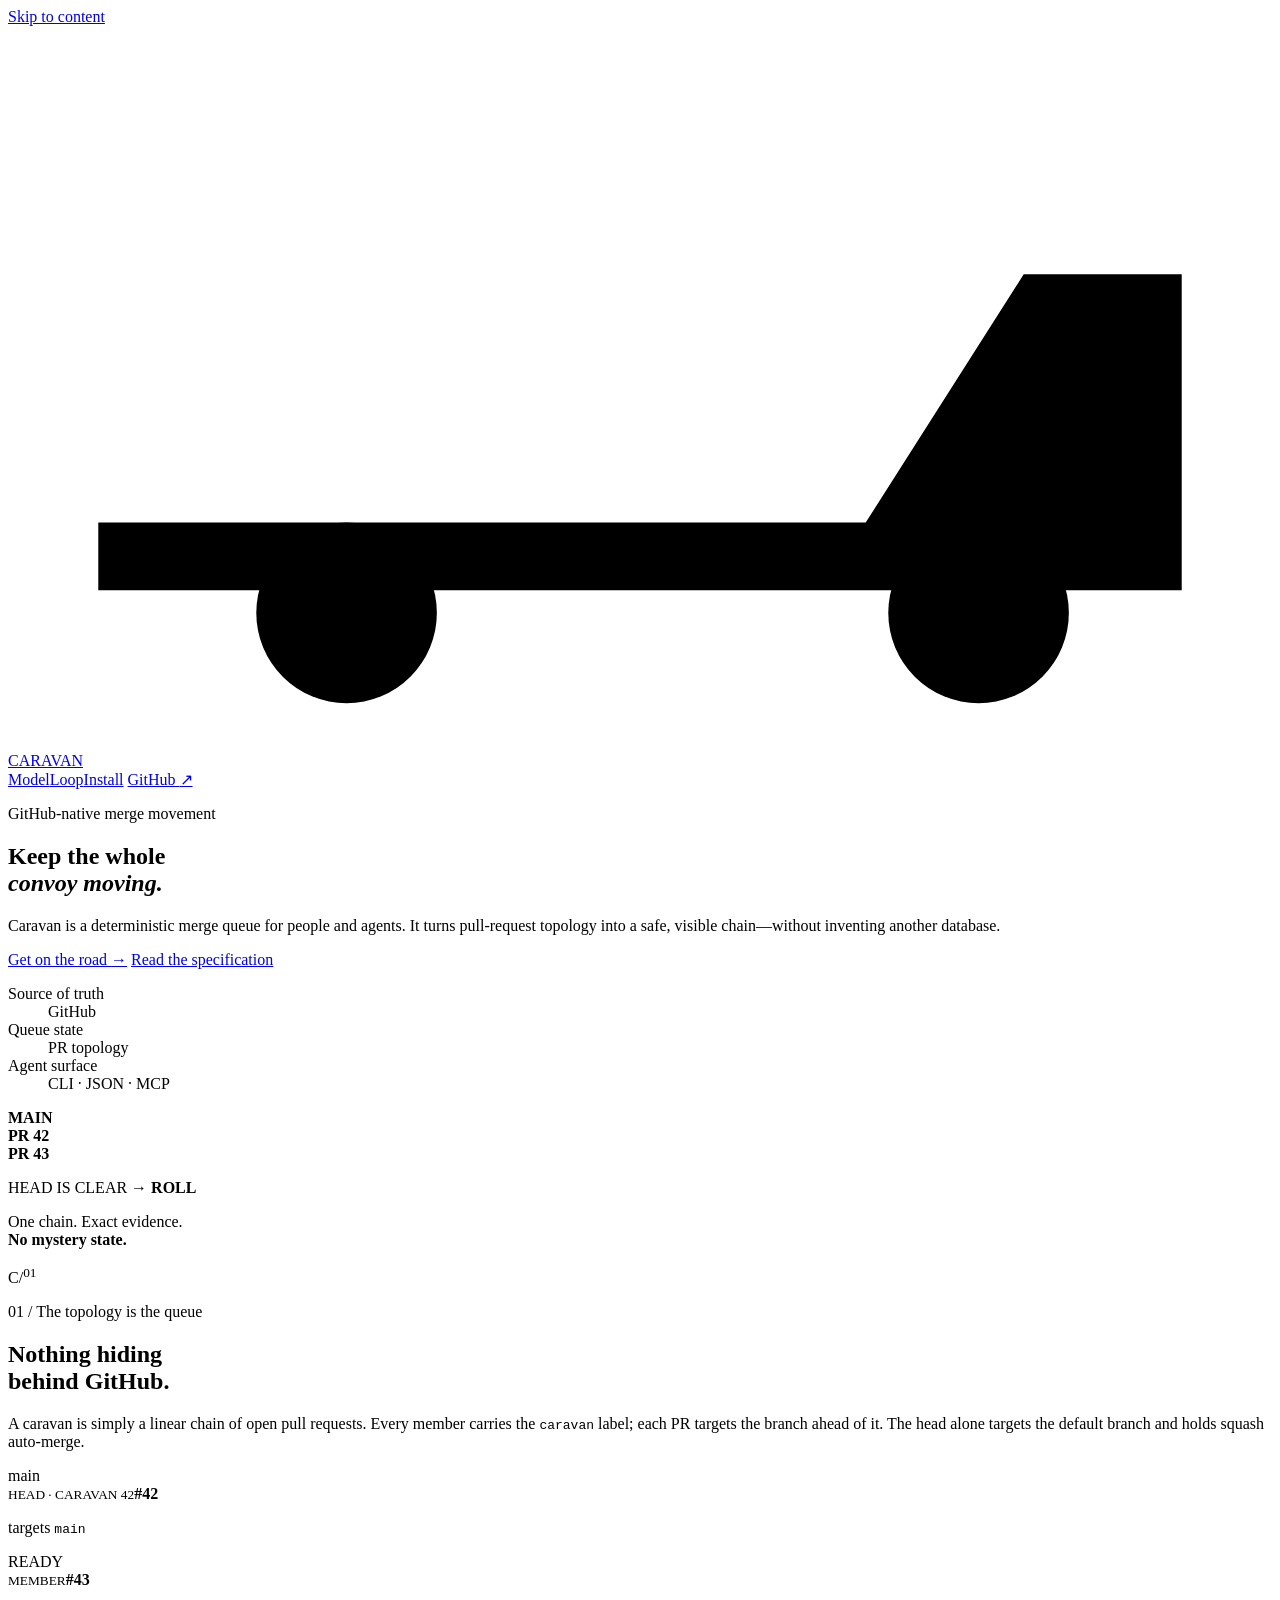
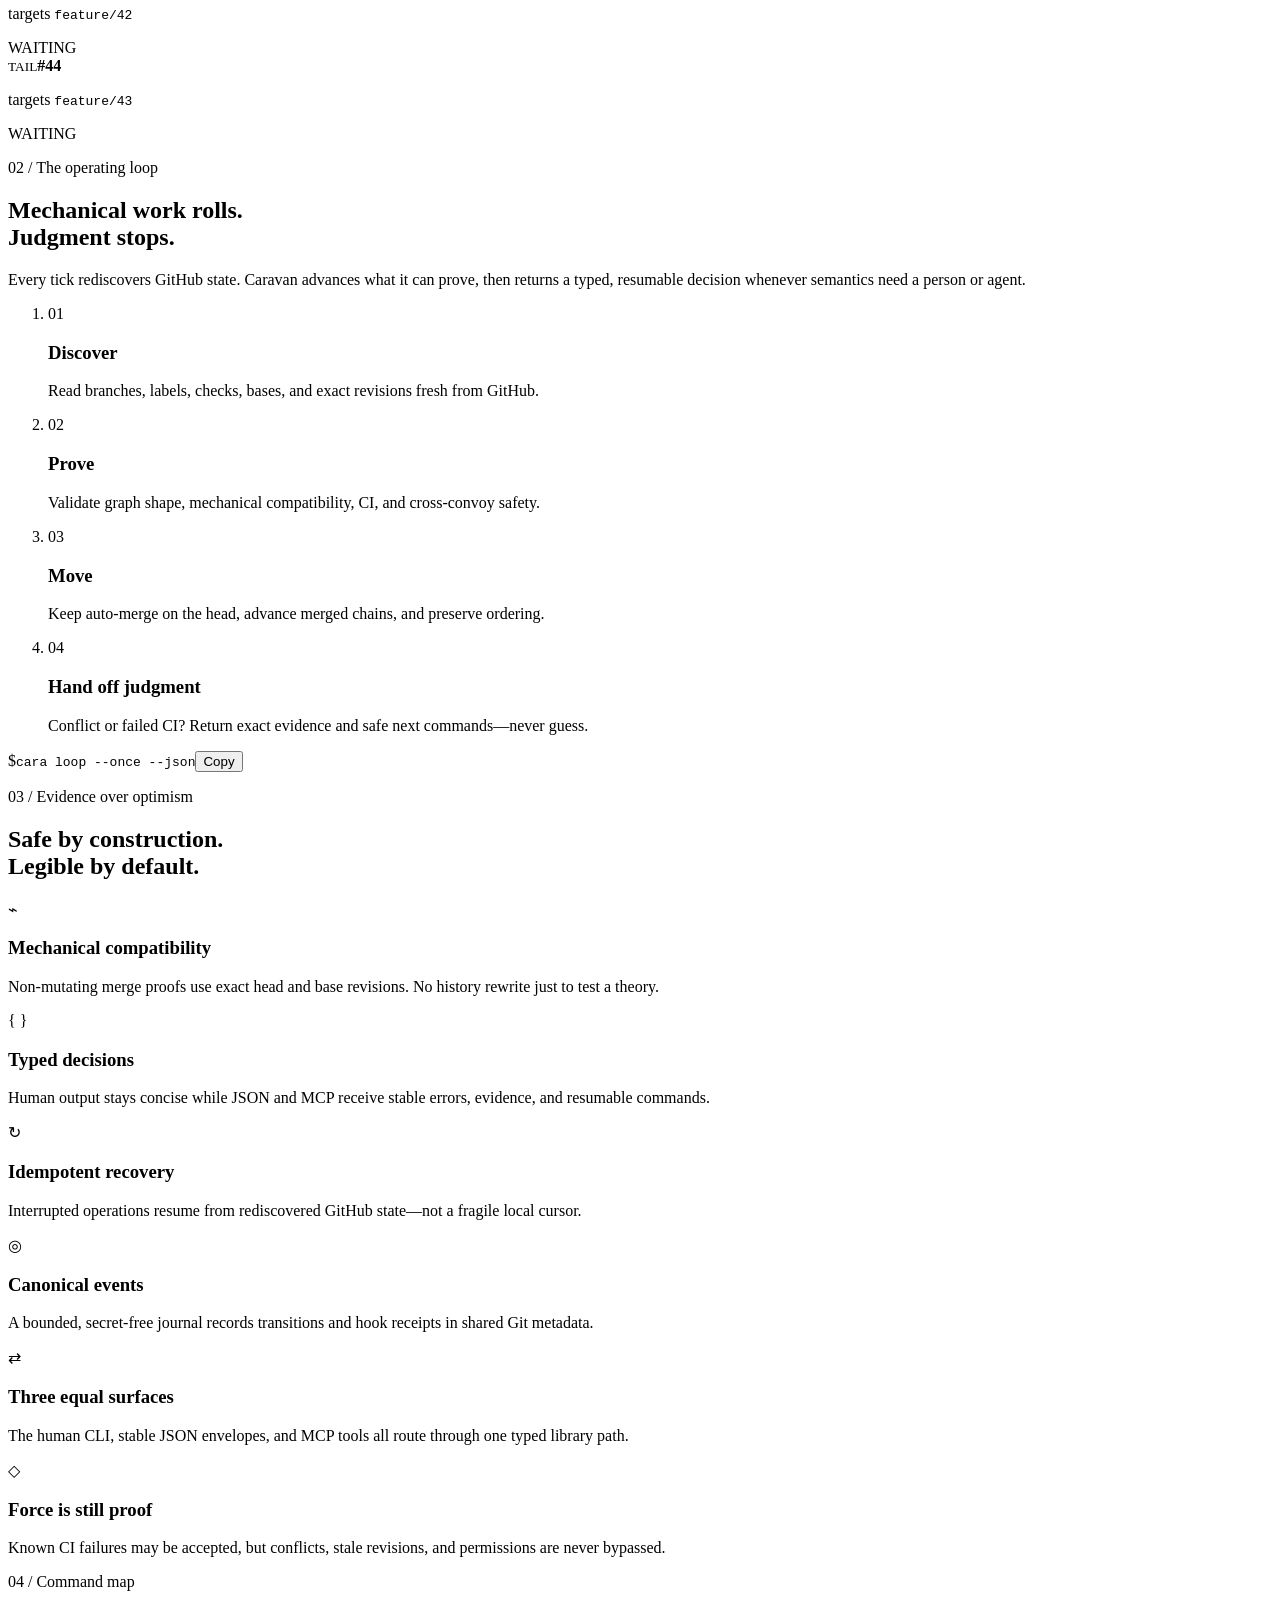
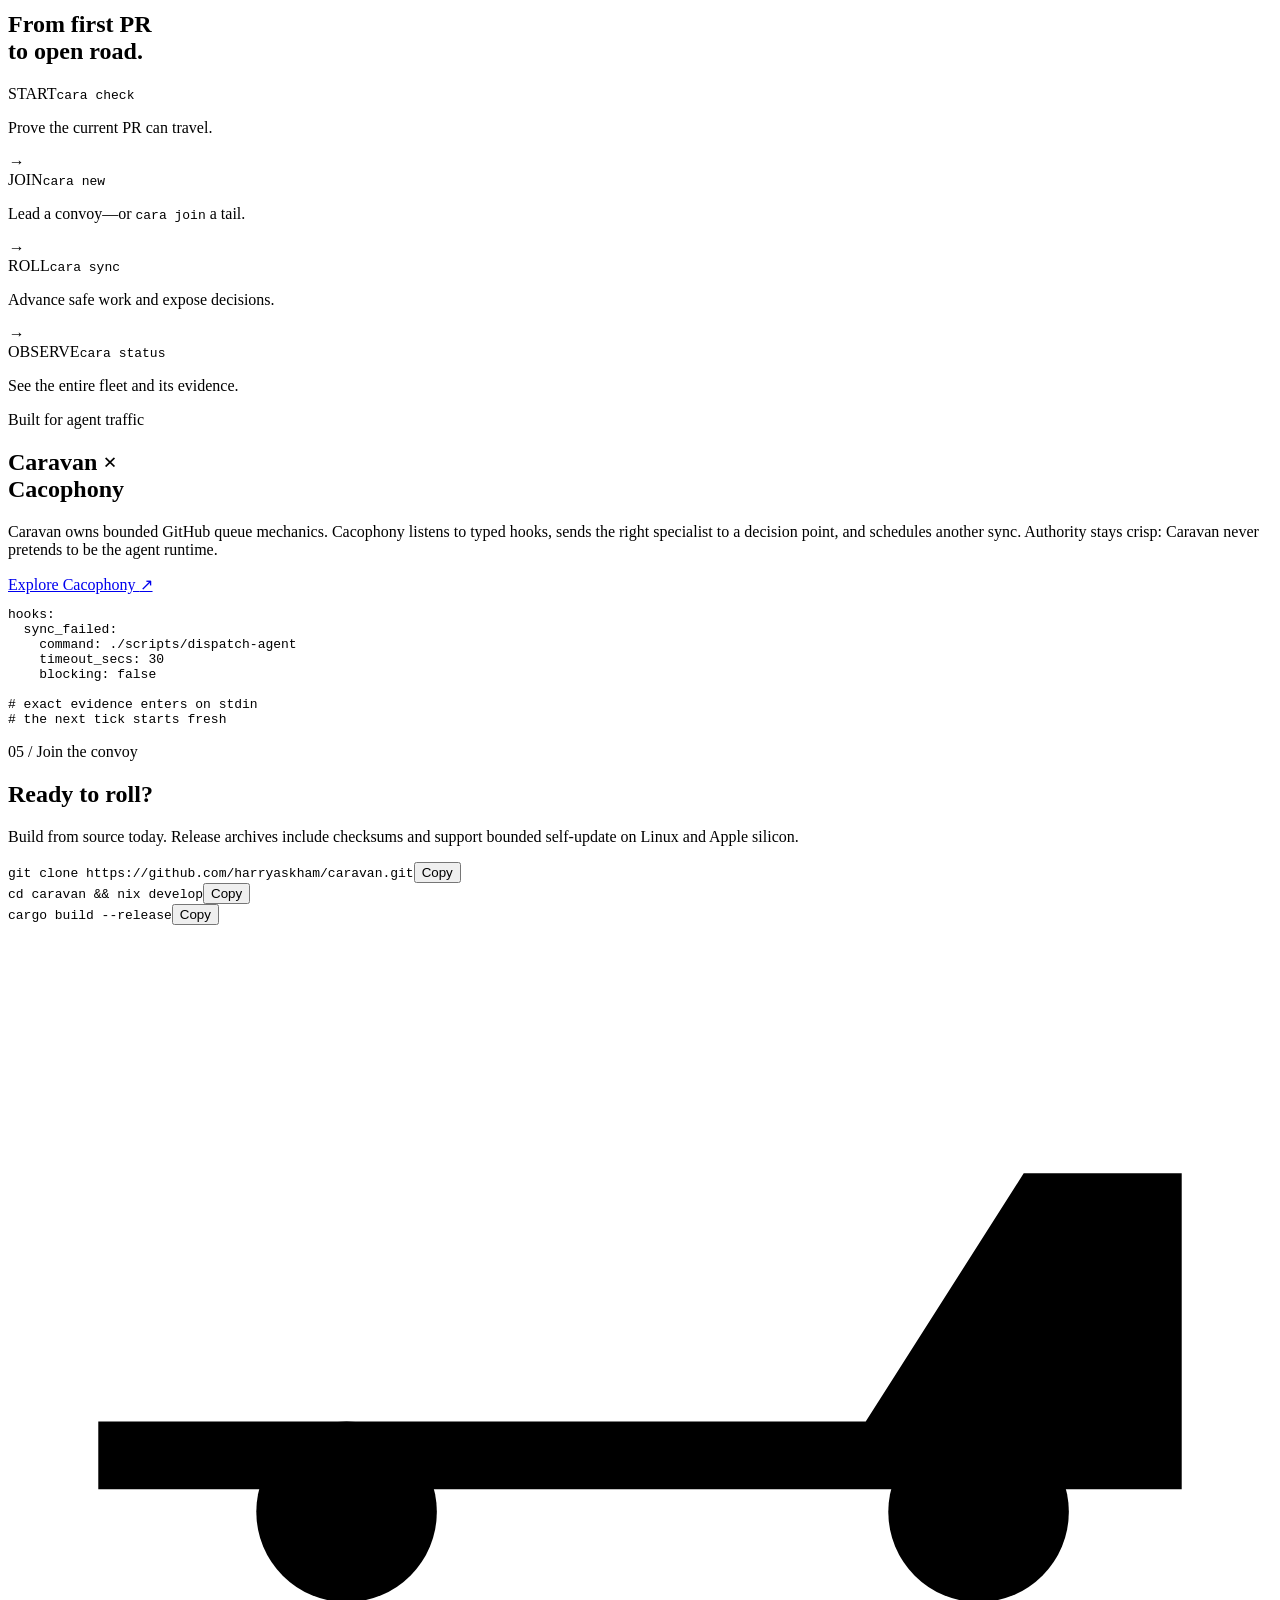
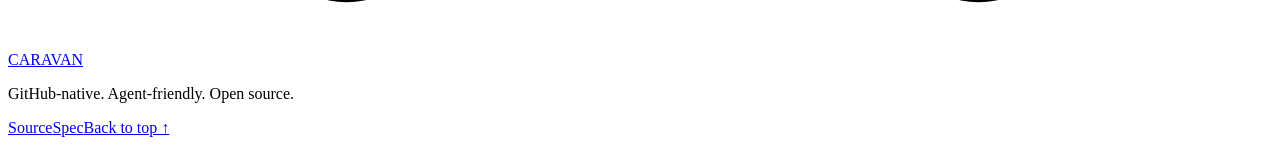
==== index.html @ 5937c5f5 "Publish caravan site from 9ef6fc0" ====
<!doctype html>
<html lang="en" data-theme="auto">
<head>
  <meta charset="utf-8">
  <meta name="viewport" content="width=device-width, initial-scale=1">
  <meta name="color-scheme" content="light dark">
  <meta name="theme-color" content="#f6f1e6" media="(prefers-color-scheme: light)">
  <meta name="theme-color" content="#111a19" media="(prefers-color-scheme: dark)">
  <title>Caravan — A merge queue that keeps agents moving</title>
  <meta name="description" content="Caravan is a deterministic, agent-friendly merge queue built directly on GitHub pull-request topology—no queue database required.">
  <link rel="canonical" href="https://a.skh.am/caravan/">
  <meta property="og:type" content="website">
  <meta property="og:title" content="Caravan — Keep the whole convoy moving">
  <meta property="og:description" content="A deterministic, agent-friendly merge queue built on GitHub topology.">
  <meta property="og:url" content="https://a.skh.am/caravan/">
  <meta property="og:image" content="https://a.skh.am/caravan/assets/og-caravan.png">
  <meta property="og:image:width" content="1200">
  <meta property="og:image:height" content="630">
  <meta property="og:image:alt" content="A bright orange lead vehicle pulling a convoy along a winding road">
  <meta name="twitter:card" content="summary_large_image">
  <meta name="twitter:image" content="https://a.skh.am/caravan/assets/og-caravan.png">
  <link rel="icon" href="/caravan/assets/favicon.svg" type="image/svg+xml">
  <link rel="stylesheet" href="/caravan/assets/styles.css">
  <script src="/caravan/assets/site.js" defer></script>
</head>
<body>
  <a class="skip-link" href="#main">Skip to content</a>
  <header class="site-header">
    <a class="brand" href="/caravan/" aria-label="Caravan home">
      <svg aria-hidden="true" viewBox="0 0 56 32"><path d="M4 22h34l7-11h7v14H4z"/><circle cx="15" cy="26" r="4"/><circle cx="43" cy="26" r="4"/></svg>
      <span>CARAVAN</span>
    </a>
    <nav aria-label="Primary navigation">
      <a href="#model">Model</a><a href="#loop">Loop</a><a href="#install">Install</a>
      <a class="nav-github" href="https://github.com/harryaskham/caravan">GitHub <span aria-hidden="true">↗</span></a>
    </nav>
  </header>

  <main id="main">
    <section class="hero" aria-labelledby="hero-title">
      <div class="hero-copy">
        <p class="eyebrow"><span></span> GitHub-native merge movement</p>
        <h1 id="hero-title">Keep the whole<br><em>convoy moving.</em></h1>
        <p class="lede">Caravan is a deterministic merge queue for people and agents. It turns pull-request topology into a safe, visible chain—without inventing another database.</p>
        <div class="hero-actions">
          <a class="button primary" href="#install">Get on the road <span aria-hidden="true">→</span></a>
          <a class="button secondary" href="https://github.com/harryaskham/caravan/blob/main/SPEC.md">Read the specification</a>
        </div>
        <dl class="hero-facts">
          <div><dt>Source of truth</dt><dd>GitHub</dd></div>
          <div><dt>Queue state</dt><dd>PR topology</dd></div>
          <div><dt>Agent surface</dt><dd>CLI · JSON · MCP</dd></div>
        </dl>
      </div>

      <div class="road-scene" aria-label="An illustrated convoy of pull requests rolling toward main">
        <div class="sun" aria-hidden="true"></div>
        <div class="cloud cloud-one" aria-hidden="true"></div><div class="cloud cloud-two" aria-hidden="true"></div>
        <div class="ridge ridge-back" aria-hidden="true"></div><div class="ridge ridge-front" aria-hidden="true"></div>
        <div class="road" aria-hidden="true"><i></i><i></i><i></i><i></i></div>
        <div class="convoy" aria-hidden="true">
          <div class="vehicle lead"><b>MAIN</b><span class="cab"></span><span class="wheel w1"></span><span class="wheel w2"></span></div>
          <span class="hitch"></span>
          <div class="vehicle trailer t1"><b>PR 42</b><span class="wheel w1"></span><span class="wheel w2"></span></div>
          <span class="hitch"></span>
          <div class="vehicle trailer t2"><b>PR 43</b><span class="wheel w1"></span><span class="wheel w2"></span></div>
        </div>
        <p class="scene-label"><span></span> HEAD IS CLEAR <b>→ ROLL</b></p>
      </div>
    </section>

    <section class="manifesto" aria-label="Caravan principle">
      <p>One chain. Exact evidence.<br><strong>No mystery state.</strong></p>
      <div class="manifesto-mark" aria-hidden="true">C/<sup>01</sup></div>
    </section>

    <section class="section model" id="model" aria-labelledby="model-title">
      <div class="section-heading">
        <p class="kicker">01 / The topology is the queue</p>
        <h2 id="model-title">Nothing hiding<br>behind GitHub.</h2>
        <p>A caravan is simply a linear chain of open pull requests. Every member carries the <code>caravan</code> label; each PR targets the branch ahead of it. The head alone targets the default branch and holds squash auto-merge.</p>
      </div>
      <div class="topology" role="img" aria-label="Pull request 42 at the head, followed by pull requests 43 and 44 at the tail">
        <div class="branch main-branch"><span>main</span><b></b></div>
        <div class="topology-line"></div>
        <article class="pr-card head-card"><small>HEAD · CARAVAN 42</small><strong>#42</strong><p>targets <code>main</code></p><span class="status ready">READY</span></article>
        <article class="pr-card"><small>MEMBER</small><strong>#43</strong><p>targets <code>feature/42</code></p><span class="status">WAITING</span></article>
        <article class="pr-card"><small>TAIL</small><strong>#44</strong><p>targets <code>feature/43</code></p><span class="status">WAITING</span></article>
      </div>
    </section>

    <section class="section loop-section" id="loop" aria-labelledby="loop-title">
      <div class="section-heading light">
        <p class="kicker">02 / The operating loop</p>
        <h2 id="loop-title">Mechanical work rolls.<br>Judgment stops.</h2>
        <p>Every tick rediscovers GitHub state. Caravan advances what it can prove, then returns a typed, resumable decision whenever semantics need a person or agent.</p>
      </div>
      <ol class="loop-grid">
        <li><span>01</span><div><h3>Discover</h3><p>Read branches, labels, checks, bases, and exact revisions fresh from GitHub.</p></div></li>
        <li><span>02</span><div><h3>Prove</h3><p>Validate graph shape, mechanical compatibility, CI, and cross-convoy safety.</p></div></li>
        <li><span>03</span><div><h3>Move</h3><p>Keep auto-merge on the head, advance merged chains, and preserve ordering.</p></div></li>
        <li class="decision"><span>04</span><div><h3>Hand off judgment</h3><p>Conflict or failed CI? Return exact evidence and safe next commands—never guess.</p></div></li>
      </ol>
      <div class="command-strip"><span>$</span><code>cara loop --once --json</code><button type="button" data-copy="cara loop --once --json">Copy</button></div>
    </section>

    <section class="section evidence" aria-labelledby="evidence-title">
      <div class="section-heading">
        <p class="kicker">03 / Evidence over optimism</p>
        <h2 id="evidence-title">Safe by construction.<br>Legible by default.</h2>
      </div>
      <div class="feature-grid">
        <article><div class="feature-icon">⌁</div><h3>Mechanical compatibility</h3><p>Non-mutating merge proofs use exact head and base revisions. No history rewrite just to test a theory.</p></article>
        <article><div class="feature-icon">{ }</div><h3>Typed decisions</h3><p>Human output stays concise while JSON and MCP receive stable errors, evidence, and resumable commands.</p></article>
        <article><div class="feature-icon">↻</div><h3>Idempotent recovery</h3><p>Interrupted operations resume from rediscovered GitHub state—not a fragile local cursor.</p></article>
        <article><div class="feature-icon">◎</div><h3>Canonical events</h3><p>A bounded, secret-free journal records transitions and hook receipts in shared Git metadata.</p></article>
        <article><div class="feature-icon">⇄</div><h3>Three equal surfaces</h3><p>The human CLI, stable JSON envelopes, and MCP tools all route through one typed library path.</p></article>
        <article><div class="feature-icon">◇</div><h3>Force is still proof</h3><p>Known CI failures may be accepted, but conflicts, stale revisions, and permissions are never bypassed.</p></article>
      </div>
    </section>

    <section class="section commands" aria-labelledby="commands-title">
      <div class="section-heading compact"><p class="kicker">04 / Command map</p><h2 id="commands-title">From first PR<br>to open road.</h2></div>
      <div class="route-map">
        <div><span>START</span><code>cara check</code><p>Prove the current PR can travel.</p></div>
        <i aria-hidden="true">→</i>
        <div><span>JOIN</span><code>cara new</code><p>Lead a convoy—or <code>cara join</code> a tail.</p></div>
        <i aria-hidden="true">→</i>
        <div><span>ROLL</span><code>cara sync</code><p>Advance safe work and expose decisions.</p></div>
        <i aria-hidden="true">→</i>
        <div><span>OBSERVE</span><code>cara status</code><p>See the entire fleet and its evidence.</p></div>
      </div>
    </section>

    <section class="section integration" aria-labelledby="integration-title">
      <div class="integration-copy">
        <p class="kicker">Built for agent traffic</p>
        <h2 id="integration-title">Caravan ×<br>Cacophony</h2>
        <p>Caravan owns bounded GitHub queue mechanics. Cacophony listens to typed hooks, sends the right specialist to a decision point, and schedules another sync. Authority stays crisp: Caravan never pretends to be the agent runtime.</p>
        <a href="https://github.com/harryaskham/cacophony">Explore Cacophony <span aria-hidden="true">↗</span></a>
      </div>
      <pre aria-label="Example Caravan hook configuration"><code><span>hooks:</span>
  sync_failed:
    command: ./scripts/dispatch-agent
    timeout_secs: 30
    blocking: false

<span># exact evidence enters on stdin</span>
<span># the next tick starts fresh</span></code></pre>
    </section>

    <section class="install" id="install" aria-labelledby="install-title">
      <div>
        <p class="kicker">05 / Join the convoy</p>
        <h2 id="install-title">Ready to roll?</h2>
        <p>Build from source today. Release archives include checksums and support bounded self-update on Linux and Apple silicon.</p>
      </div>
      <div class="install-commands">
        <div><code>git clone https://github.com/harryaskham/caravan.git</code><button type="button" data-copy="git clone https://github.com/harryaskham/caravan.git">Copy</button></div>
        <div><code>cd caravan &amp;&amp; nix develop</code><button type="button" data-copy="cd caravan &amp;&amp; nix develop">Copy</button></div>
        <div><code>cargo build --release</code><button type="button" data-copy="cargo build --release">Copy</button></div>
      </div>
    </section>
  </main>

  <footer>
    <a class="brand footer-brand" href="/caravan/"><svg aria-hidden="true" viewBox="0 0 56 32"><path d="M4 22h34l7-11h7v14H4z"/><circle cx="15" cy="26" r="4"/><circle cx="43" cy="26" r="4"/></svg><span>CARAVAN</span></a>
    <p>GitHub-native. Agent-friendly. Open source.</p>
    <div><a href="https://github.com/harryaskham/caravan">Source</a><a href="https://github.com/harryaskham/caravan/blob/main/SPEC.md">Spec</a><a href="#main">Back to top ↑</a></div>
  </footer>
</body>
</html>
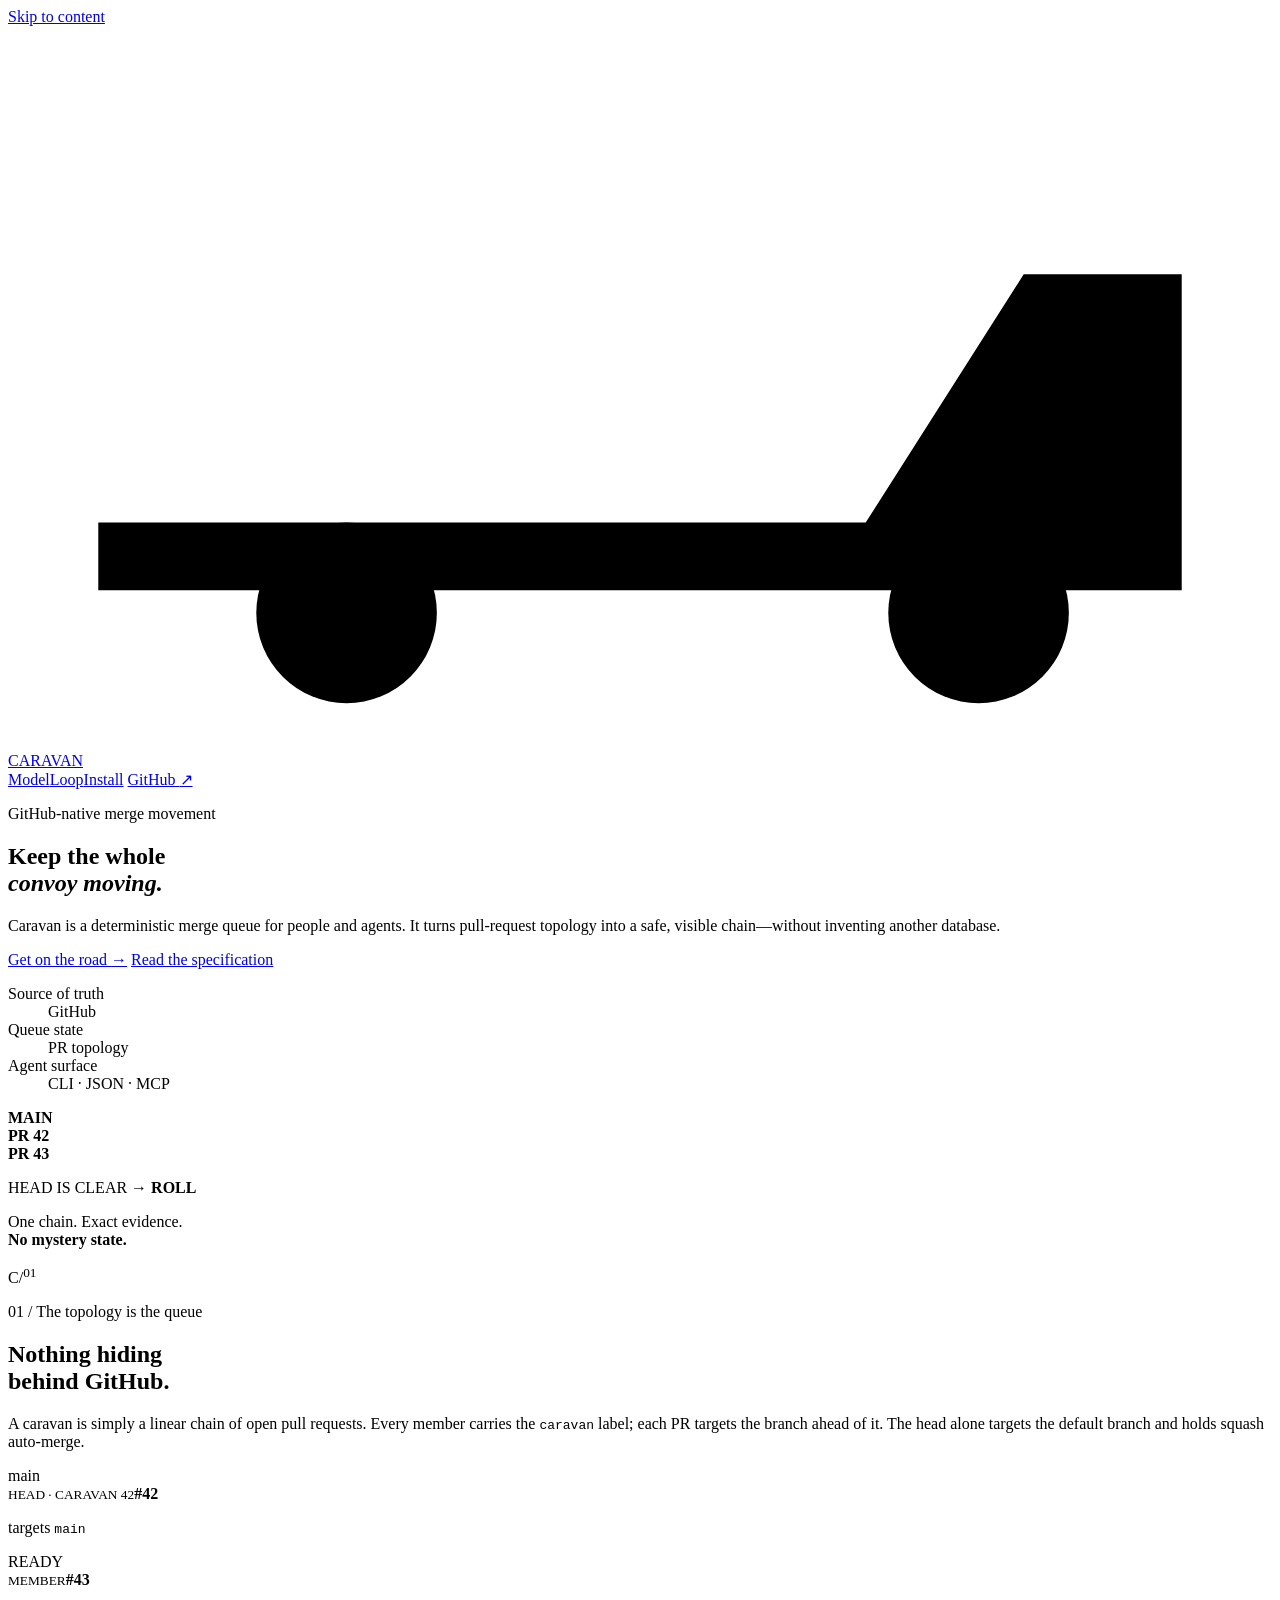
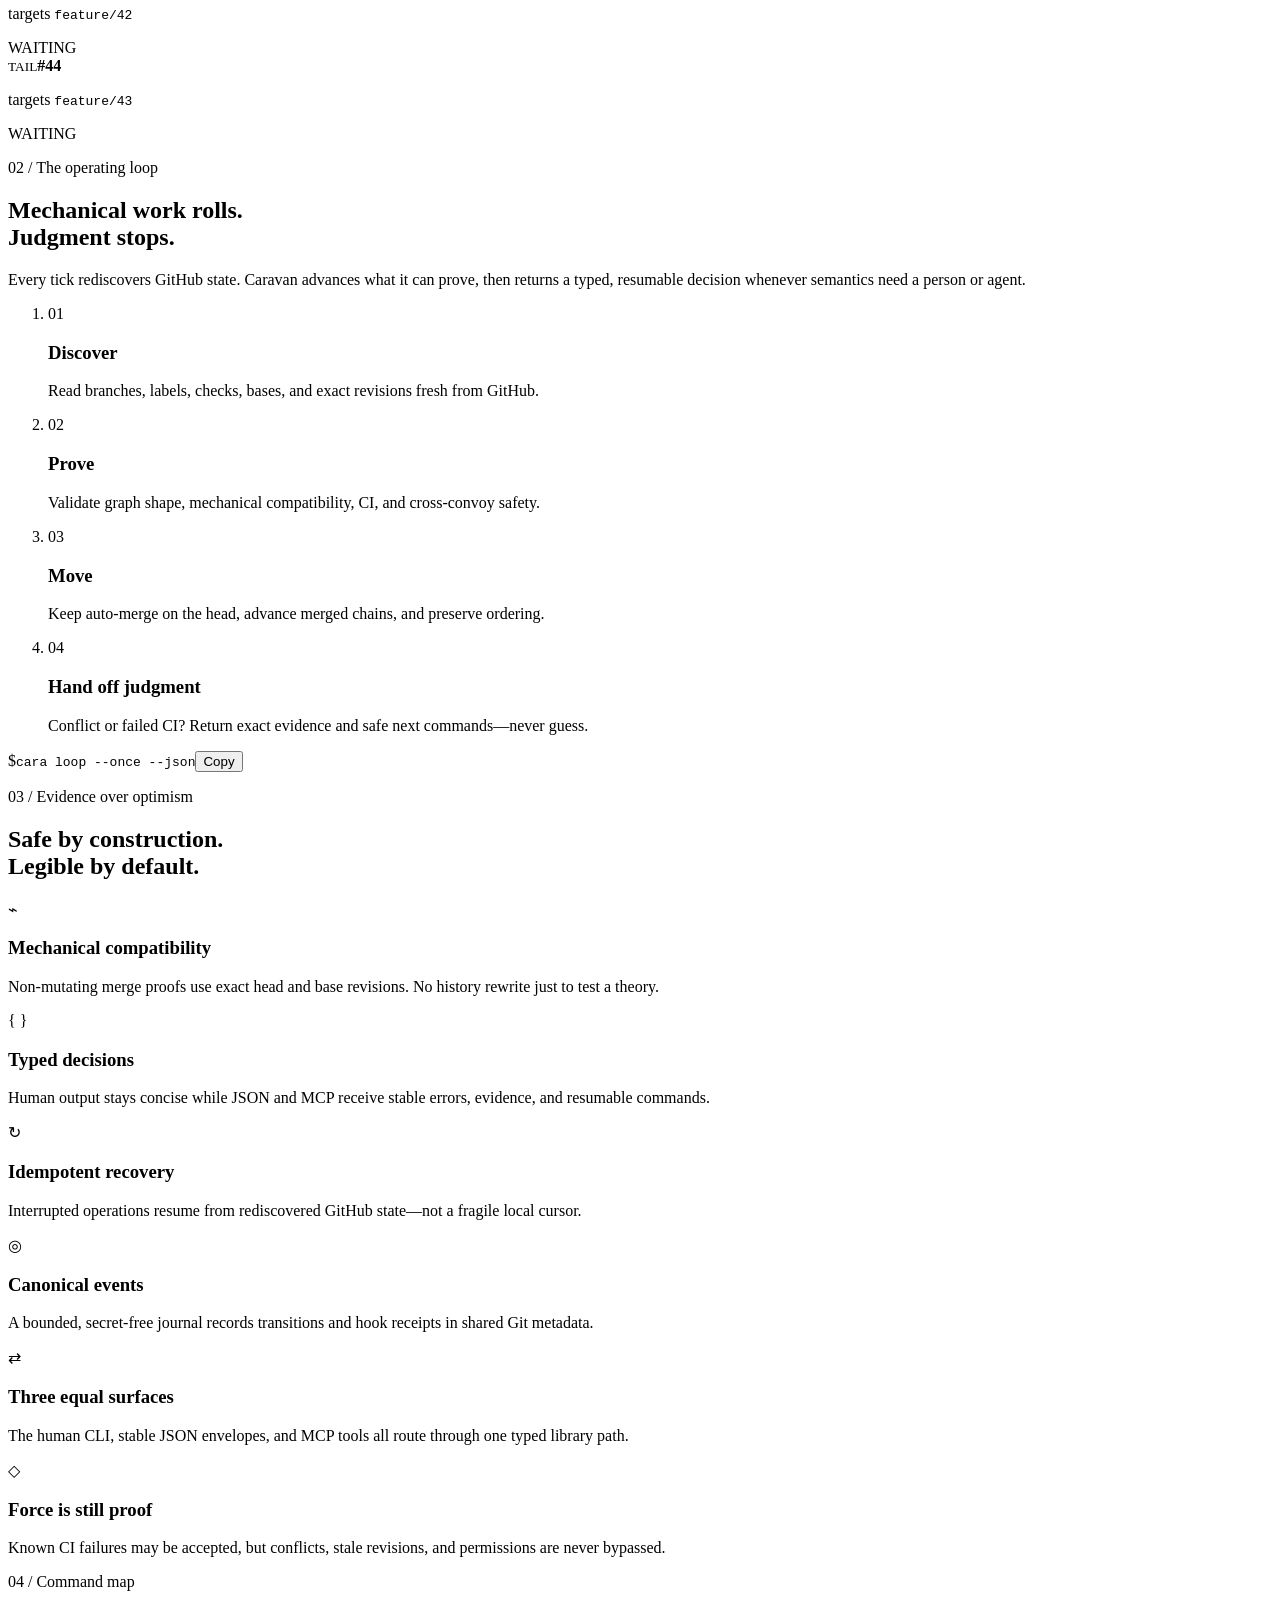
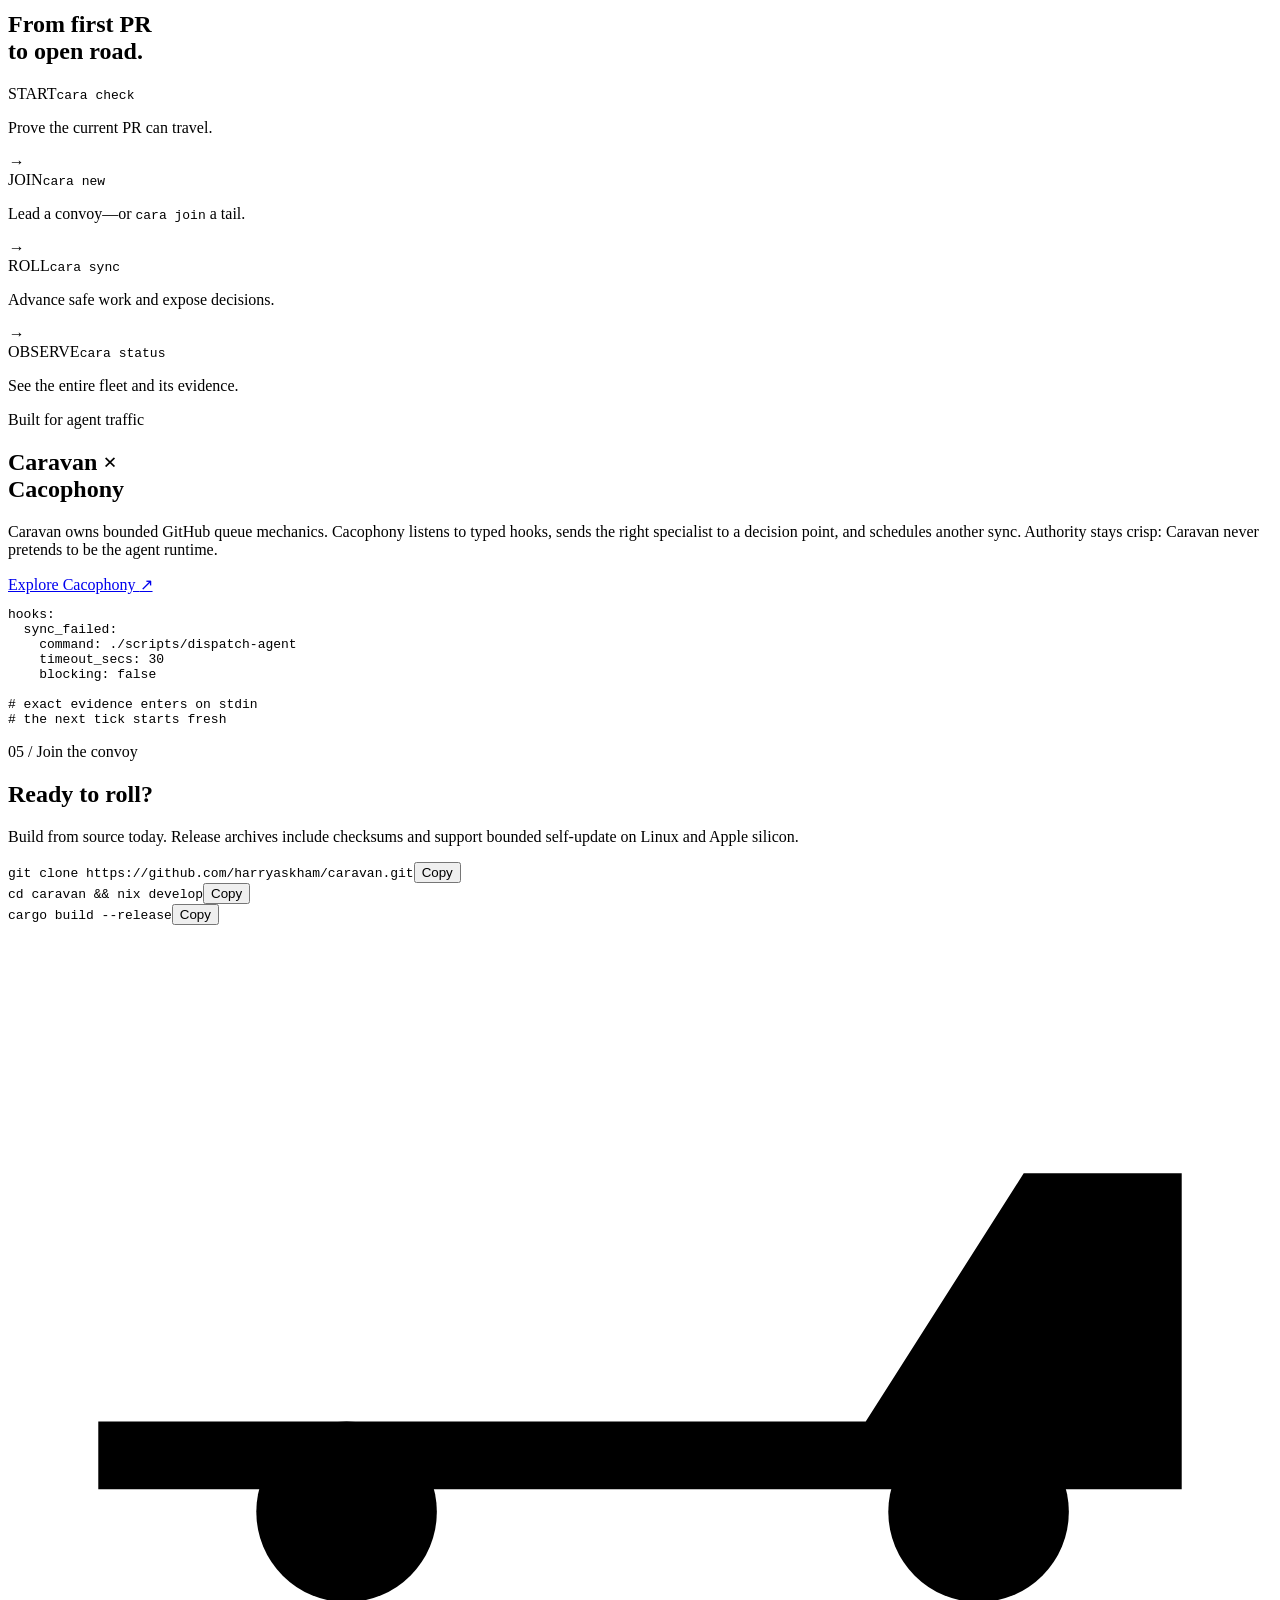
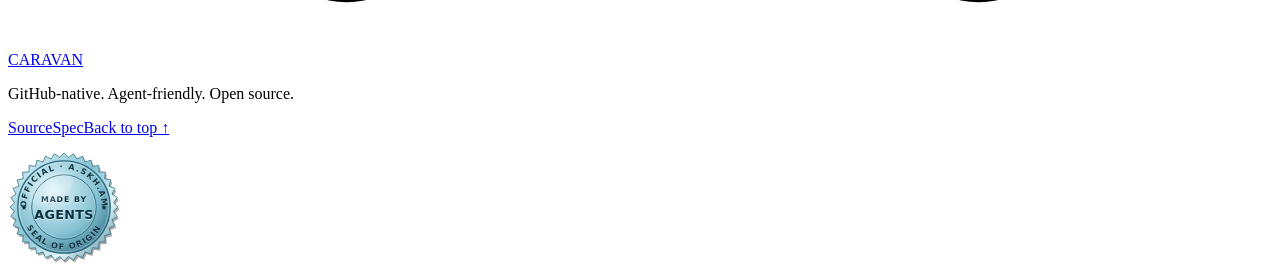
==== commit bad38bba: "Publish caravan site from 0dc4078" ====
--- a/index.html
+++ b/index.html
@@ -2,7 +2,8 @@
 <html lang="en" data-theme="auto">
 <head>
   <meta charset="utf-8">
-  <meta name="viewport" content="width=device-width, initial-scale=1">
+  <meta name="a.skh.am:made" content="agents">
+<meta name="viewport" content="width=device-width, initial-scale=1">
   <meta name="color-scheme" content="light dark">
   <meta name="theme-color" content="#f6f1e6" media="(prefers-color-scheme: light)">
   <meta name="theme-color" content="#111a19" media="(prefers-color-scheme: dark)">
@@ -167,6 +168,7 @@
     <a class="brand footer-brand" href="/caravan/"><svg aria-hidden="true" viewBox="0 0 56 32"><path d="M4 22h34l7-11h7v14H4z"/><circle cx="15" cy="26" r="4"/><circle cx="43" cy="26" r="4"/></svg><span>CARAVAN</span></a>
     <p>GitHub-native. Agent-friendly. Open source.</p>
     <div><a href="https://github.com/harryaskham/caravan">Source</a><a href="https://github.com/harryaskham/caravan/blob/main/SPEC.md">Spec</a><a href="#main">Back to top ↑</a></div>
-  </footer>
+    <div class="skh-made-wrap" style="display:flex;justify-content:flex-start;width:100%;margin:14px 0 4px"><a class="skh-made" data-made="agents" href="https://a.skh.am/made/" title="Made by agents: built by AI agents from specs and configuration, with light human steering" style="display:inline-block;margin:0;padding:0;border:0;background:none;line-height:0;text-decoration:none;vertical-align:middle"><svg role="img" aria-label="Made by agents" viewBox="0 0 120 120" width="112" height="112" style="display:block;width:112px;height:112px;max-width:none;margin:0;overflow:visible"><defs><linearGradient id="skh-seal-agents-foil" x1="0" y1="0" x2="1" y2="1"><stop offset="0" stop-color="#e4f6fa"/><stop offset=".45" stop-color="#86c2d4"/><stop offset=".7" stop-color="#e4f6fa"/><stop offset="1" stop-color="#2a6a80"/></linearGradient><radialGradient id="skh-seal-agents-disk" cx=".38" cy=".32" r=".8"><stop offset="0" stop-color="#e4f6fa"/><stop offset=".6" stop-color="#86c2d4"/><stop offset="1" stop-color="#2a6a80"/></radialGradient><polygon id="skh-seal-agents-edge" points="60.0,2.0 64.6,7.0 70.1,2.9 73.8,8.6 79.8,5.5 82.5,11.8 89.0,9.8 90.5,16.4 97.3,15.6 97.6,22.4 104.4,22.7 103.6,29.5 110.2,31.0 108.2,37.5 114.5,40.2 111.4,46.2 117.1,49.9 113.0,55.4 118.0,60.0 113.0,64.6 117.1,70.1 111.4,73.8 114.5,79.8 108.2,82.5 110.2,89.0 103.6,90.5 104.4,97.3 97.6,97.6 97.3,104.4 90.5,103.6 89.0,110.2 82.5,108.2 79.8,114.5 73.8,111.4 70.1,117.1 64.6,113.0 60.0,118.0 55.4,113.0 49.9,117.1 46.2,111.4 40.2,114.5 37.5,108.2 31.0,110.2 29.5,103.6 22.7,104.4 22.4,97.6 15.6,97.3 16.4,90.5 9.8,89.0 11.8,82.5 5.5,79.8 8.6,73.8 2.9,70.1 7.0,64.6 2.0,60.0 7.0,55.4 2.9,49.9 8.6,46.2 5.5,40.2 11.8,37.5 9.8,31.0 16.4,29.5 15.6,22.7 22.4,22.4 22.7,15.6 29.5,16.4 31.0,9.8 37.5,11.8 40.2,5.5 46.2,8.6 49.9,2.9 55.4,7.0"/></defs><use href="#skh-seal-agents-edge" transform="translate(1.6 2.4)" style="fill:#000;fill-opacity:.32"/><use href="#skh-seal-agents-edge" style="fill:url(#skh-seal-agents-foil);stroke:#2a6a80;stroke-width:.8"/><circle cx="60" cy="60" r="49.5" style="fill:url(#skh-seal-agents-disk);stroke:#2a6a80;stroke-width:1.4"/><circle cx="60" cy="60" r="48" style="fill:none;stroke:#fff;stroke-opacity:.5;stroke-width:.8"/><circle cx="60" cy="60" r="34.5" style="fill:none;stroke:#2a6a80;stroke-width:1"/><circle cx="60" cy="60" r="33.4" style="fill:none;stroke:#fff;stroke-opacity:.45;stroke-width:.6"/><path id="skh-seal-agents-top" d="M 19.5 60 A 40.5 40.5 0 0 1 100.5 60" style="fill:none;stroke:none"/><text style="font-family:system-ui,-apple-system,'Segoe UI',Roboto,'Helvetica Neue',Arial,sans-serif;font-weight:800;font-size:8.6px;letter-spacing:1.4px;fill:#fff;fill-opacity:.55" transform="translate(0 .7)"><textPath href="#skh-seal-agents-top" startOffset="50%" text-anchor="middle">OFFICIAL · A.SKH.AM</textPath></text><text style="font-family:system-ui,-apple-system,'Segoe UI',Roboto,'Helvetica Neue',Arial,sans-serif;font-weight:800;font-size:8.6px;letter-spacing:1.4px;fill:#0b3240"><textPath href="#skh-seal-agents-top" startOffset="50%" text-anchor="middle">OFFICIAL · A.SKH.AM</textPath></text><path id="skh-seal-agents-bot" d="M 14.6 60 A 45.4 45.4 0 0 0 105.4 60" style="fill:none;stroke:none"/><text style="font-family:system-ui,-apple-system,'Segoe UI',Roboto,'Helvetica Neue',Arial,sans-serif;font-weight:800;font-size:8.6px;letter-spacing:1.4px;fill:#fff;fill-opacity:.55" transform="translate(0 .7)"><textPath href="#skh-seal-agents-bot" startOffset="50%" text-anchor="middle">SEAL OF ORIGIN</textPath></text><text style="font-family:system-ui,-apple-system,'Segoe UI',Roboto,'Helvetica Neue',Arial,sans-serif;font-weight:800;font-size:8.6px;letter-spacing:1.4px;fill:#0b3240"><textPath href="#skh-seal-agents-bot" startOffset="50%" text-anchor="middle">SEAL OF ORIGIN</textPath></text><polygon points="17.2,57.5 18.0,59.5 20.1,59.6 18.4,61.0 19.0,63.1 17.2,61.9 15.4,63.1 16.0,61.0 14.3,59.6 16.4,59.5" style="fill:#0b3240"/><polygon points="102.8,57.5 103.6,59.5 105.7,59.6 104.0,61.0 104.6,63.1 102.8,61.9 101.0,63.1 101.6,61.0 99.9,59.6 102.0,59.5" style="fill:#0b3240"/><text x="60" y="55.7" text-anchor="middle" style="font-family:system-ui,-apple-system,'Segoe UI',Roboto,'Helvetica Neue',Arial,sans-serif;font-weight:800;font-size:8.4px;letter-spacing:1px;fill:#fff;fill-opacity:.55" >MADE BY</text><text x="60" y="55" text-anchor="middle" style="font-family:system-ui,-apple-system,'Segoe UI',Roboto,'Helvetica Neue',Arial,sans-serif;font-weight:800;font-size:8.4px;letter-spacing:1px;fill:#0b3240" >MADE BY</text><text x="60" y="73.7" text-anchor="middle" style="font-family:system-ui,-apple-system,'Segoe UI',Roboto,'Helvetica Neue',Arial,sans-serif;font-weight:800;font-size:13.6px;letter-spacing:0.4px;fill:#fff;fill-opacity:.55" >AGENTS</text><text x="60" y="73" text-anchor="middle" style="font-family:system-ui,-apple-system,'Segoe UI',Roboto,'Helvetica Neue',Arial,sans-serif;font-weight:800;font-size:13.6px;letter-spacing:0.4px;fill:#0b3240" >AGENTS</text><ellipse cx="46" cy="40" rx="26" ry="14" transform="rotate(-28 46 40)" style="fill:#fff;fill-opacity:.16"/></svg></a></div>
+</footer>
 </body>
 </html>
